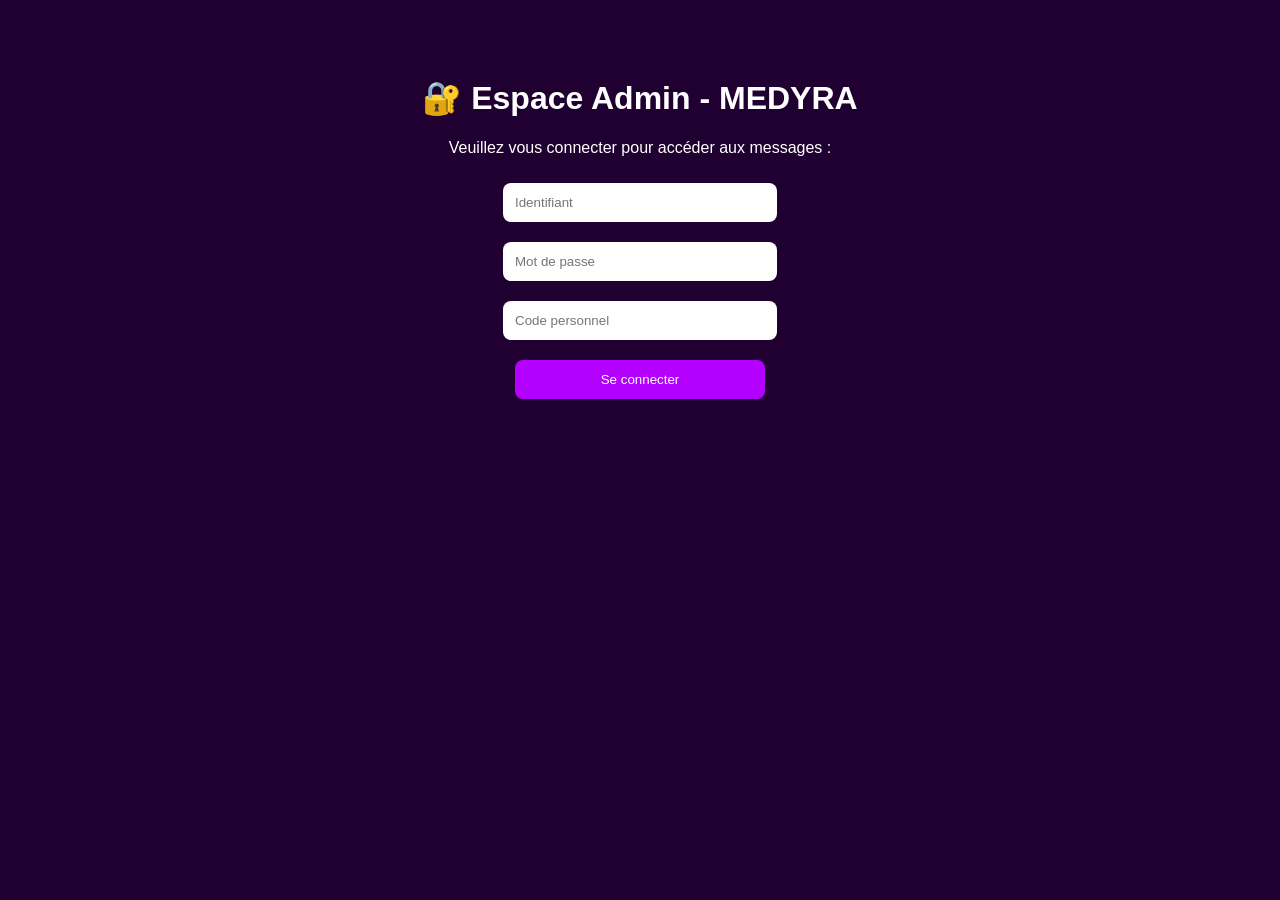
==== admin.html @ 2b3d4ecf "Add files via upload" ====
<!DOCTYPE html>
<html lang="fr">
<head>
<meta charset="UTF-8">
<meta name="viewport" content="width=device-width, initial-scale=1.0">
<title>Admin - MEDYRA</title>
<style>
  body { font-family: Arial, sans-serif; background: #200030; color: white; text-align: center; padding: 50px; }
  input, button { padding: 12px; margin: 10px 0; border-radius: 8px; border: none; width: 250px; max-width: 90%; }
  button { background: #b400ff; color: white; cursor: pointer; transition: 0.3s; }
  button:hover { background: #ff00ff; }
  #messages { margin-top: 30px; text-align: left; max-width: 800px; margin-left: auto; margin-right: auto; }
  .message { background: rgba(30,0,60,0.85); padding: 15px; border-radius: 10px; margin-bottom: 10px; }
  #login-error { color: #ff6666; }
</style>
</head>
<body>

<h1>🔐 Espace Admin - MEDYRA</h1>

<div id="login-section">
  <p>Veuillez vous connecter pour accéder aux messages :</p>
  <input type="text" id="username" placeholder="Identifiant" required><br>
  <input type="password" id="password" placeholder="Mot de passe" required><br>
  <input type="text" id="code" placeholder="Code personnel" required><br>
  <button id="login-btn">Se connecter</button>
  <p id="login-error"></p>
</div>

<div id="admin-section" style="display:none;">
  <h2>📬 Messages reçus</h2>
  <div id="messages"></div>
</div>

<script>
  // Identifiants de connexion admin
  const ADMIN_USERNAME = "admin";
  const ADMIN_PASSWORD = "medyra123";
  const ADMIN_CODE = "102020";

  const loginBtn = document.getElementById("login-btn");
  loginBtn.addEventListener("click", () => {
    const username = document.getElementById("username").value.trim();
    const password = document.getElementById("password").value.trim();
    const code = document.getElementById("code").value.trim();
    const error = document.getElementById("login-error");

    if(username === ADMIN_USERNAME && password === ADMIN_PASSWORD && code === ADMIN_CODE){
      document.getElementById("login-section").style.display = "none";
      document.getElementById("admin-section").style.display = "block";
      loadMessages();
    } else {
      error.textContent = "⚠️ Identifiant, mot de passe ou code incorrect !";
    }
  });

  // Fonction pour charger les messages depuis localStorage
  function loadMessages(){
    const messages = JSON.parse(localStorage.getItem("medyra_messages") || "[]");
    const container = document.getElementById("messages");
    container.innerHTML = "";

    if(messages.length === 0){
      container.innerHTML = "<p>Aucun message reçu pour le moment.</p>";
      return;
    }

    messages.forEach(msg => {
      const div = document.createElement("div");
      div.classList.add("message");
      div.innerHTML = `<strong>${msg.pseudo}</strong> &lt;${msg.email}&gt; <em>le ${msg.date}</em><br>${msg.message}`;
      container.appendChild(div);
    });
  }
</script>

</body>
</html>
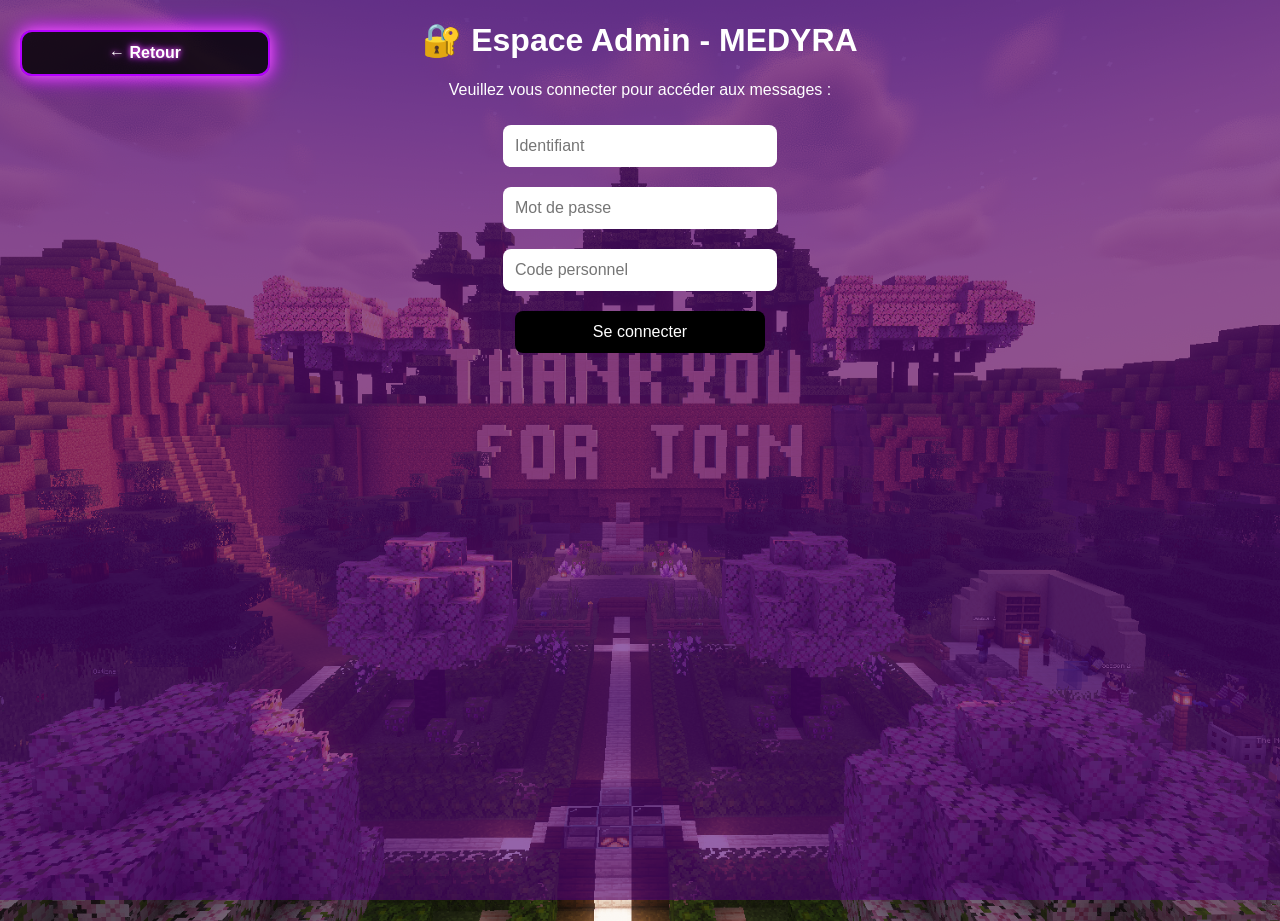
==== commit 67d6a4c8: "Update admin.html" ====
--- a/admin.html
+++ b/admin.html
@@ -5,20 +5,88 @@
 <meta name="viewport" content="width=device-width, initial-scale=1.0">
 <title>Admin - MEDYRA</title>
 <style>
-  body { font-family: Arial, sans-serif; background: #200030; color: white; text-align: center; padding: 50px; }
-  input, button { padding: 12px; margin: 10px 0; border-radius: 8px; border: none; width: 250px; max-width: 90%; }
-  button { background: #b400ff; color: white; cursor: pointer; transition: 0.3s; }
+  /* ==== FOND ET FILTRE ==== */
+  body {
+    margin: 0;
+    font-family: Arial, sans-serif;
+    color: white;
+    text-align: center;
+    overflow-x: hidden;
+    height: 100vh;
+    background: url('fond.png') no-repeat center center;
+    background-size: cover;
+    position: relative;
+  }
+
+  body::before {
+    content: "";
+    position: fixed;
+    top: 0; left: 0;
+    width: 100%;
+    height: 100%;
+    background: rgba(80,0,120,0.6); /* filtre violet */
+    z-index: -1;
+  }
+
+  /* ==== ANIMATION ==== */
+  .fade-in {
+    opacity: 0;
+    transform: translateY(-30px);
+    animation: fadeIn 1s forwards;
+  }
+  h1 { animation-delay: 0.2s; }
+  #login-section { animation-delay: 0.4s; }
+  #admin-section { animation-delay: 0.6s; }
+
+  @keyframes fadeIn {
+    to { opacity: 1; transform: translateY(0); }
+  }
+
+  /* ==== FORMULAIRES ET MESSAGES ==== */
+  input, button { padding: 12px; margin: 10px 0; border-radius: 8px; border: none; width: 250px; max-width: 90%; font-size: 16px; }
+  button { background: black; color: white; cursor: pointer; transition: 0.3s; }
   button:hover { background: #ff00ff; }
+
   #messages { margin-top: 30px; text-align: left; max-width: 800px; margin-left: auto; margin-right: auto; }
   .message { background: rgba(30,0,60,0.85); padding: 15px; border-radius: 10px; margin-bottom: 10px; }
+
   #login-error { color: #ff6666; }
+
+  /* ==== BOUTON RETOUR ==== */
+  .back-btn {
+  position: fixed;
+  top: 20px;
+  left: 20px;
+  padding: 12px 25px; /* taille visuelle du bouton */
+  background: rgba(0,0,0,0.8);
+  border: 2px solid #b400ff;
+  border-radius: 12px;
+  color: white;
+  font-weight: bold;
+  font-size: 16px;
+  cursor: pointer;
+  text-shadow: 0 0 5px #ff66ff, 0 0 10px #b400ff;
+  box-shadow: 0 0 15px #ff66ff, 0 0 25px #b400ff;
+  transition: 0.3s;
+  z-index: 1000;
+}
+
+/* pseudo-élément pour augmenter la surface cliquable */
+.back-btn::before {
+  content: "";
+  position: absolute;
+  top: -20px; bottom: -20px;
+  left: -20px; right: -20px;
+}
 </style>
 </head>
 <body>
 
-<h1>🔐 Espace Admin - MEDYRA</h1>
+<button class="back-btn" onclick="history.back()">← Retour</button>
 
-<div id="login-section">
+<h1 class="fade-in">🔐 Espace Admin - MEDYRA</h1>
+
+<div id="login-section" class="fade-in">
   <p>Veuillez vous connecter pour accéder aux messages :</p>
   <input type="text" id="username" placeholder="Identifiant" required><br>
   <input type="password" id="password" placeholder="Mot de passe" required><br>
@@ -28,14 +96,13 @@
 </div>
 
 <div id="admin-section" style="display:none;">
-  <h2>📬 Messages reçus</h2>
-  <div id="messages"></div>
+  <h2 class="fade-in">📬 Messages reçus</h2>
+  <div id="messages" class="fade-in"></div>
 </div>
 
 <script>
-  // Identifiants de connexion admin
-  const ADMIN_USERNAME = "admin";
-  const ADMIN_PASSWORD = "medyra123";
+  const ADMIN_USERNAME = "Glo_Kyr";
+  const ADMIN_PASSWORD = "MedyraFBM33";
   const ADMIN_CODE = "102020";
 
   const loginBtn = document.getElementById("login-btn");
@@ -54,20 +121,17 @@
     }
   });
 
-  // Fonction pour charger les messages depuis localStorage
   function loadMessages(){
     const messages = JSON.parse(localStorage.getItem("medyra_messages") || "[]");
     const container = document.getElementById("messages");
     container.innerHTML = "";
-
     if(messages.length === 0){
       container.innerHTML = "<p>Aucun message reçu pour le moment.</p>";
       return;
     }
-
     messages.forEach(msg => {
       const div = document.createElement("div");
-      div.classList.add("message");
+      div.classList.add("message", "fade-in");
       div.innerHTML = `<strong>${msg.pseudo}</strong> &lt;${msg.email}&gt; <em>le ${msg.date}</em><br>${msg.message}`;
       container.appendChild(div);
     });
@@ -76,4 +140,3 @@
 
 </body>
 </html>
-
